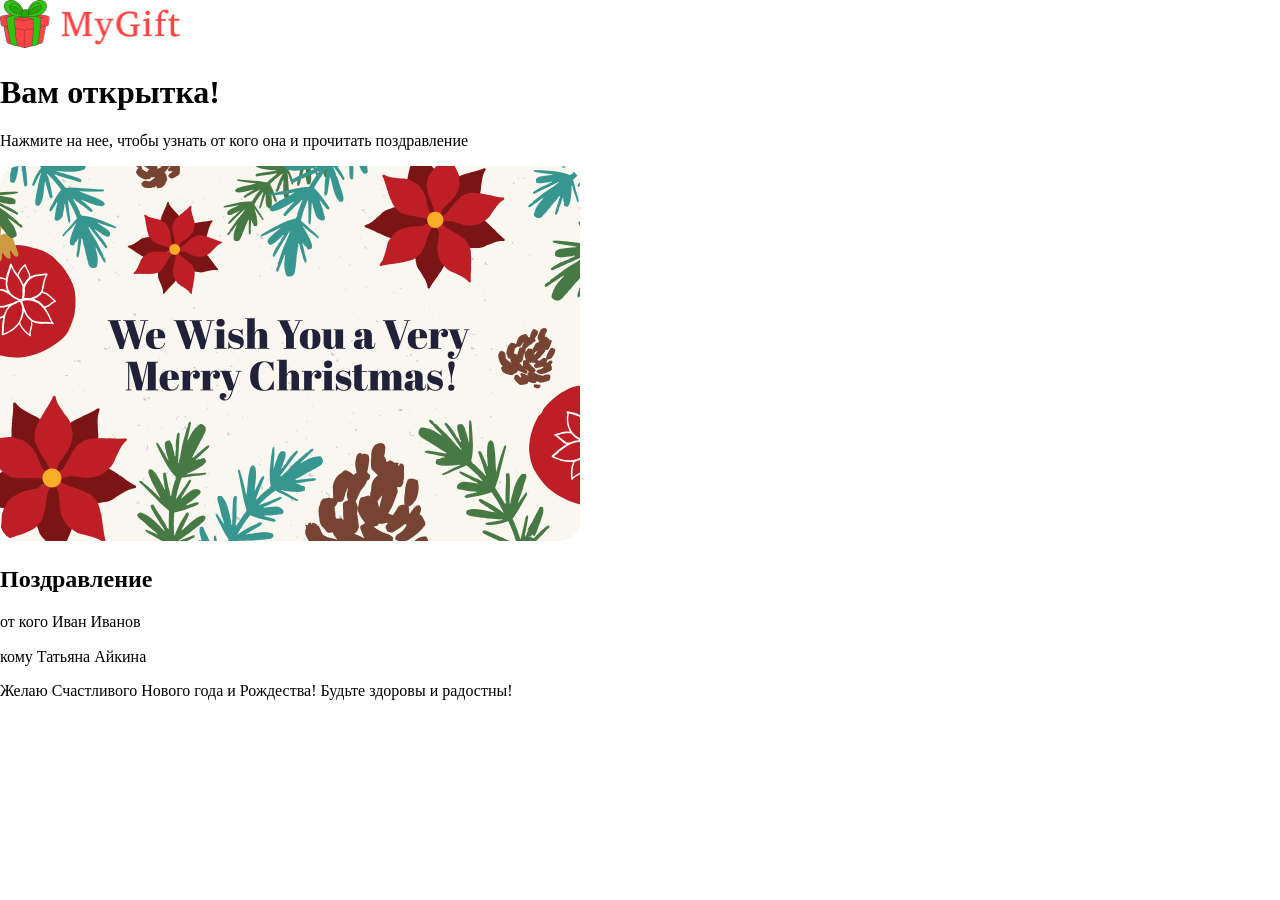
==== card.html @ 3cc8295f "first commit" ====
<!DOCTYPE html>
<html lang="ru">
  <head>
    <meta charset="UTF-8" />
    <meta name="viewport" content="width=device-width, initial-scale=1.0" />
    <title>MyGift</title>
    
    <link href="./css/normalize.css" rel="stylesheet">
    <link href="./css/style.css" rel="stylesheet">
    <link rel="shortcut icon" type="image/svg+xml" href="./img/favicon.svg" />
  </head>
  <body class="body body_congratulation">
    <header class="header">
      <div class="container">
        <img
          class="header__logo"
          src="./img/logo.png"
          alt="Логотип в виде подарочной упаковки"
          aria-label="Логотип в виде подарочной упаковки"
          width="180"
          height="48"
        />
      </div>
    </header>

    <main class="main-content">
      <section class="congratulation">
        <div class="container">
          <h1 class="congratulation__title">Вам открытка!</h1>
          <p class="congratulation__description">
            Нажмите на нее, чтобы узнать от кого она и прочитать поздравление
          </p>
          <div class="congratulation__card-wrapper">
            <div class="congratulation__card-front">
              <img
                class="congratulation__card-img"
                src="./img/Card.png"
                alt="Открытка"
              />
            </div>
            <div class="congratulation__card-back">
              <h2>Поздравление</h2>

              <p>
                <span> от кого </span>
                Иван Иванов
              </p>

              <p>
                <span> кому </span>
                Татьяна Айкина
              </p>

              <p>
                Желаю Счастливого Нового года и Рождества! Будьте здоровы и радостны!
              </p>
            </div>
          </div>
        </div>
      </section>
    </main>
  </body>
</html>
---- css/style.css ----
html {
  box-sizing: border-box;
}
*, *::before,
*::after {
  box-sizing: inherit;
}
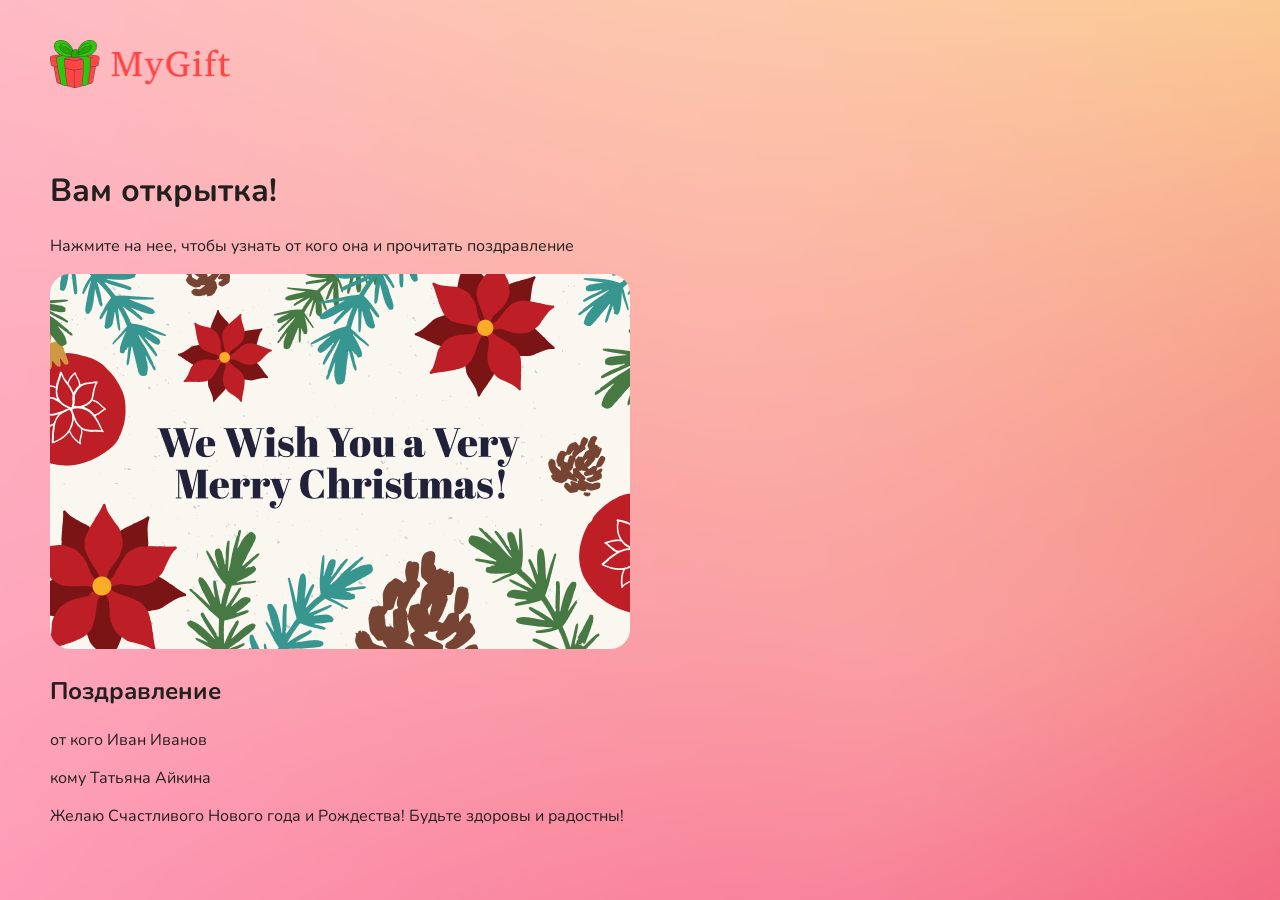
==== commit 13b6540e: "add day2" ====
--- a/card.html
+++ b/card.html
@@ -4,9 +4,9 @@
     <meta charset="UTF-8" />
     <meta name="viewport" content="width=device-width, initial-scale=1.0" />
     <title>MyGift</title>
-    
-    <link href="./css/normalize.css" rel="stylesheet">
-    <link href="./css/style.css" rel="stylesheet">
+
+    <link href="./css/normalize.css" rel="stylesheet" />
+    <link href="./css/style.css" rel="stylesheet" />
     <link rel="shortcut icon" type="image/svg+xml" href="./img/favicon.svg" />
   </head>
   <body class="body body_congratulation">
@@ -30,30 +30,29 @@
           <p class="congratulation__description">
             Нажмите на нее, чтобы узнать от кого она и прочитать поздравление
           </p>
-          <div class="congratulation__card-wrapper">
-            <div class="congratulation__card-front">
-              <img
-                class="congratulation__card-img"
-                src="./img/Card.png"
-                alt="Открытка"
-              />
-            </div>
-            <div class="congratulation__card-back">
-              <h2>Поздравление</h2>
+          <div class="congratulation__card card">
+            <div class="card__inner">
+              <div class="card__front">
+                <img class="card__img" src="./img/Card.png" alt="Открытка" />
+              </div>
+              <div class="card__back">
+                <h2 class="card__title">Поздравление</h2>
 
-              <p>
-                <span> от кого </span>
-                Иван Иванов
-              </p>
+                <p class="card__detail">
+                  <span class="card__subtitle"> от кого </span>
+                  <span class="card__from"> Иван Иванов </span>
+                </p>
 
-              <p>
-                <span> кому </span>
-                Татьяна Айкина
-              </p>
+                <p class="card__detail">
+                  <span class="card__subtitle"> кому </span>
+                  <span class="card__to"> Татьяна Айкина </span>
+                </p>
 
-              <p>
-                Желаю Счастливого Нового года и Рождества! Будьте здоровы и радостны!
-              </p>
+                <p class="card__message">
+                  Желаю Счастливого Нового года и Рождества! Будьте здоровы и
+                  радостны!
+                </p>
+              </div>
             </div>
           </div>
         </div>
--- a/css/style.css
+++ b/css/style.css
@@ -1,7 +1,193 @@
+/* nunito-regular - cyrillic_latin */
+@font-face {
+  font-display: swap; /* Check https://developer.mozilla.org/en-US/docs/Web/CSS/@font-face/font-display for other options. */
+  font-family: "Nunito";
+  font-style: normal;
+  font-weight: 400;
+  src: url("../fonts/nunito-v26-cyrillic_latin-regular.woff2") format("woff2"),
+    /* Chrome 36+, Opera 23+, Firefox 39+, Safari 12+, iOS 10+ */
+      url("../fonts/nunito-v26-cyrillic_latin-regular.ttf") format("truetype"); /* Chrome 4+, Firefox 3.5+, IE 9+, Safari 3.1+, iOS 4.2+, Android Browser 2.2+ */
+}
+/* nunito-700 - cyrillic_latin */
+@font-face {
+  font-display: swap; /* Check https://developer.mozilla.org/en-US/docs/Web/CSS/@font-face/font-display for other options. */
+  font-family: "Nunito";
+  font-style: normal;
+  font-weight: 700;
+  src: url("../fonts/nunito-v26-cyrillic_latin-700.woff2") format("woff2"),
+    /* Chrome 36+, Opera 23+, Firefox 39+, Safari 12+, iOS 10+ */
+      url("../fonts/nunito-v26-cyrillic_latin-700.ttf") format("truetype"); /* Chrome 4+, Firefox 3.5+, IE 9+, Safari 3.1+, iOS 4.2+, Android Browser 2.2+ */
+}
+
 html {
   box-sizing: border-box;
 }
-*, *::before,
+
+*,
+*::before,
 *::after {
   box-sizing: inherit;
-}+}
+
+.body {
+  min-width: 320px;
+  min-height: 100vh;
+  font-family: Nunito, sans-serif;
+  -webkit-font-smoothing: antialiased;
+  -moz-osx-font-smoothing: grayscale;
+  text-rendering: optimizeLegibility;
+  -webkit-tap-highlight-color: rgba(0, 0, 0, 0);
+  -webkit-tap-highlight-color: transparent;
+  font-size: 16px;
+  font-weight: normal;
+  line-height: 1.4;
+  color: #221f1f;
+}
+.body_gift {
+  background: #b2e8e8 url(../img/bg_gift_x2.jpg) center/cover;
+}
+.body_congratulation {
+  background: #fcc5bd url(../img/bg_card_x2.png) center/cover;
+}
+.container {
+  max-width: 1240px;
+  margin: 0 auto;
+  padding: 0 30px;
+}
+.header {
+  padding: 40px 0 60px;
+}
+.header__logo {
+  display: block;
+  height: auto;
+}
+.gift {
+  padding: 0 0 80px;
+}
+.gift__title {
+  font-weight: 700;
+  font-size: 32px;
+  line-height: 1.2;
+  margin: 0 0 16px;
+}
+.gift__description {
+  font-size: 20px;
+  margin: 0 0 50px;
+}
+.gift__wrapper {
+  display: flex;
+  justify-content: space-between;
+  align-items: start;
+  gap: 30px;
+}
+.gift__card {
+  max-width: 580px;
+}
+.gift__swiper_card {
+  margin-bottom: 20px;
+}
+.gift__card-slide {
+  border-radius: 20px;
+  border: 2px solid #4baa00;
+  overflow: hidden;
+  box-sizing: border-box;
+}
+.gift__card-img {
+  display: block;
+  max-width: 100%;
+  height: auto;
+}
+.gift__card-thumb {
+  border-radius: 10px;
+  overflow: hidden;
+}
+.gift__form {
+  max-width: 480px;
+}
+form {
+  display: grid;
+  grid-template-columns: repeat(2, 1fr);
+  gap: 16px;
+  justify-items: start;
+}
+.form__label {
+  width: 100%;
+}
+.form__label-text {
+  display: block;
+  margin-bottom: 4px;
+}
+.form__field {
+  font: inherit;
+  width: 100%;
+  border: 1px solid #dedede;
+  background-color: #fbfbfb;
+  border-radius: 6px;
+  padding: 8px 16px;
+  outline: none;
+}
+.form__field:hover,
+.form__field:focus-visible,
+.form__field:active {
+  border-color: #999;
+}
+.form__label_textarea {
+  grid-column: 1 / -1;
+}
+.form__field_textarea {
+  resize: vertical;
+  min-height: 150px;
+  max-height: 300px;
+}
+.form__button {
+  background-color: #4baa00;
+  border: 1px solid transparent;
+  border-radius: 32px;
+  padding: 8px 24px;
+  color: #fff;
+  font-weight: 700;
+  cursor: pointer;
+}
+.form__button:hover:not(:disabled) {
+  background-color: #58c601;
+}
+.form__button:focus-visible {
+  border-color: #58c601;
+}
+.form__button:active:not(:disabled) {
+  transform: translate(2px, 2px);
+}
+.form__button:disabled {
+  opacity: 0.4;
+}
+/* card.html */
+.congratulation {
+}
+.congratulation__title {
+}
+.congratulation__description {
+}
+.congratulation__card {
+}
+.card {
+}
+.card__inner {
+}
+.card__front {
+}
+.card__img {
+}
+.card__back {
+}
+.card__title {
+}
+.card__detail {
+}
+.card__subtitle {
+}
+.card__from {
+}
+.card__to {
+}
+.card__message {
+}
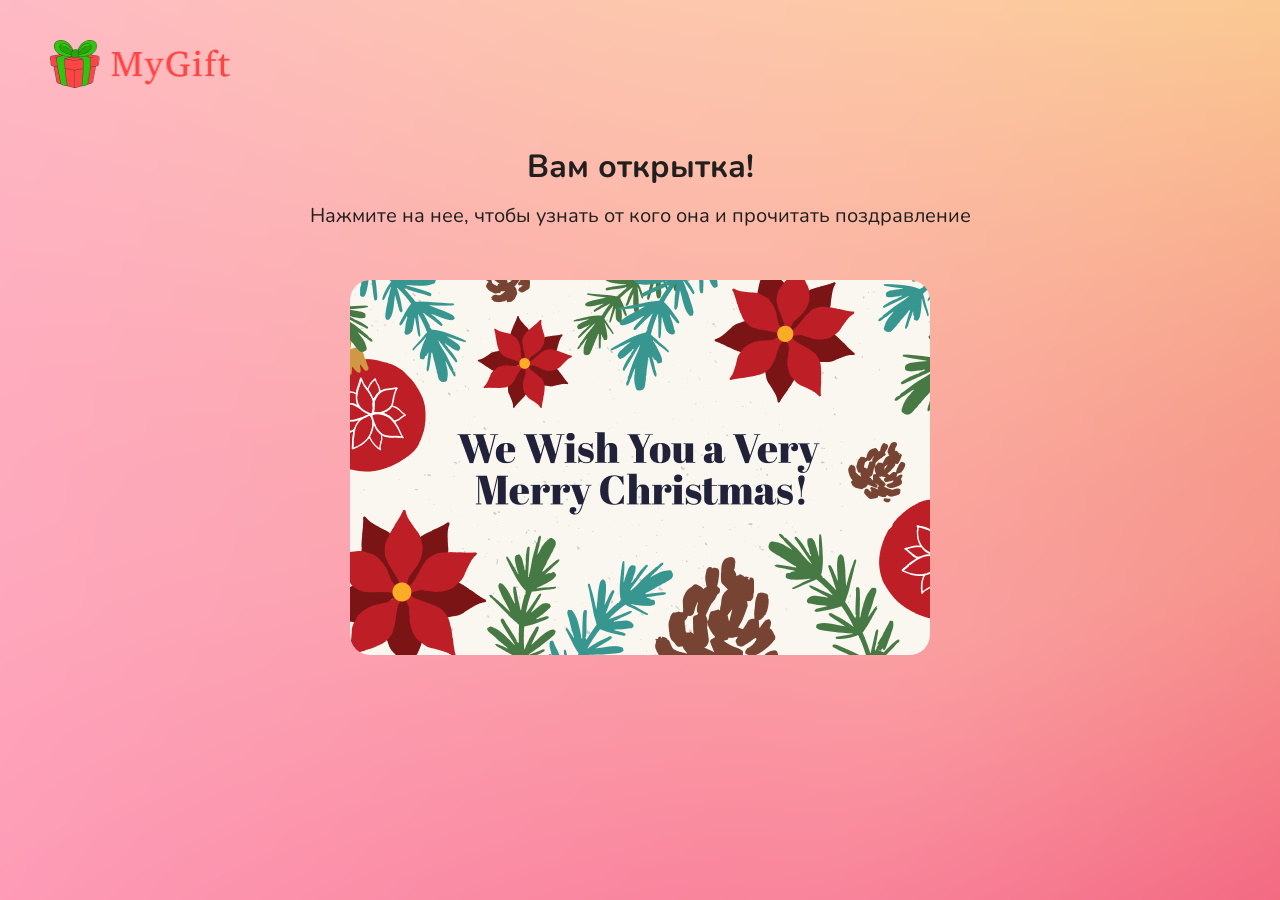
==== commit 629af6ce: "add day3" ====
--- a/card.html
+++ b/card.html
@@ -38,16 +38,18 @@
               <div class="card__back">
                 <h2 class="card__title">Поздравление</h2>
 
-                <p class="card__detail">
-                  <span class="card__subtitle"> от кого </span>
-                  <span class="card__from"> Иван Иванов </span>
-                </p>
+                <div class="card__contacts">
+                  <p class="card__detail">
+                    <span class="card__subtitle"> от кого </span>
+                    <span class="card__from"> Иван Иванов </span>
+                  </p>
 
-                <p class="card__detail">
-                  <span class="card__subtitle"> кому </span>
-                  <span class="card__to"> Татьяна Айкина </span>
-                </p>
-
+                  <p class="card__detail">
+                    <span class="card__subtitle"> кому </span>
+                    <span class="card__to"> Татьяна Айкина </span>
+                  </p>
+                </div>
+                
                 <p class="card__message">
                   Желаю Счастливого Нового года и Рождества! Будьте здоровы и
                   радостны!
--- a/css/style.css
+++ b/css/style.css
@@ -50,9 +50,9 @@
   background: #fcc5bd url(../img/bg_card_x2.png) center/cover;
 }
 .container {
-  max-width: 1240px;
+  max-width: 1260px;
   margin: 0 auto;
-  padding: 0 30px;
+  padding: 0 40px;
 }
 .header {
   padding: 40px 0 60px;
@@ -78,10 +78,11 @@
   display: flex;
   justify-content: space-between;
   align-items: start;
-  gap: 30px;
+  gap: 96px;
 }
 .gift__card {
   max-width: 580px;
+  width: calc(50% - 16px);
 }
 .gift__swiper_card {
   margin-bottom: 20px;
@@ -103,6 +104,7 @@
 }
 .gift__form {
   max-width: 480px;
+  width: 100%;
 }
 form {
   display: grid;
@@ -116,6 +118,7 @@
 .form__label-text {
   display: block;
   margin-bottom: 4px;
+  white-space: nowrap;
 }
 .form__field {
   font: inherit;
@@ -162,32 +165,129 @@
 }
 /* card.html */
 .congratulation {
+  padding-bottom: 145px;
 }
 .congratulation__title {
+  font-weight: 700;
+  font-size: 32px;
+  line-height: 1.2;
+  text-align: center;
+  margin: 0 0 16px;
 }
 .congratulation__description {
+  font-size: 20px;
+  text-align: center;
+  margin: 0 0 50px;
 }
 .congratulation__card {
+  margin: 0 auto;
 }
 .card {
+  position: relative;
+  width: 580px;
+  height: 375px;
+  perspective: 1000px;
 }
 .card__inner {
+  transform-style: preserve-3d;
+  transition: transform 1s;
+  width: 100%;
+  height: 100%;
+}
+.card:hover .card__inner {
+  transform: rotateY(180deg);
 }
 .card__front {
+  position: absolute;
+  inset: 0;
+  backface-visibility: hidden;
+  border-radius: 20px;
+  overflow: hidden;
 }
 .card__img {
+  display: block;
+  max-width: 100%;
+  height: auto;
 }
 .card__back {
+  background-color: #fff;
+  position: absolute;
+  backface-visibility: hidden;
+  inset: 0;
+  border-radius: 20px;
+  transform: rotateY(180deg);
+  padding: 32px;
 }
 .card__title {
+  font-weight: 700;
+  font-size: 28px;
+  line-height: 1.2;
+  color: #f44;
+  margin: 0 0 24px;
+}
+.card__contacts {
+  margin-bottom: 24px;
 }
 .card__detail {
+  margin: 0 0 8px;
+  display: flex;
+  gap: 16px;
+}
+.card__detail:last-child {
+  margin-bottom: 8px;
 }
 .card__subtitle {
-}
-.card__from {
-}
-.card__to {
+  opacity: 0.3;
+  min-width: 54px;
 }
 .card__message {
-}
+  font-size: 20px;
+  margin: 0;
+}
+
+@media (max-width: 1080px) {
+  .header {
+    padding: 32px 0 16px;
+  }
+  .gift {
+    padding: 16px 0 34px;
+  }
+  .gift__title {
+    font-size: 28px;
+    margin-bottom: 12px;
+  }
+  .gift__description {
+    font-size: 16px;
+    margin-bottom: 24px;
+  }
+  .gift__card {
+    max-width: 464px;
+    width: 100%;
+    padding-top: 8px;
+  }
+  form {
+    row-gap: 12px;
+  }
+}
+@media (max-width: 980px) {
+  .container {
+    padding: 0 44px;
+  }
+  .gift__wrapper {
+    flex-wrap: wrap;
+  }
+  .gift__form {
+    min-width: 100%;
+  }
+}
+@media (max-width: 580px) {
+  .container {
+    padding: 0 16px;
+  }
+  .header{
+    padding-top: 24px;
+  }
+  form{
+    grid-template-columns: 1fr;
+  }
+}
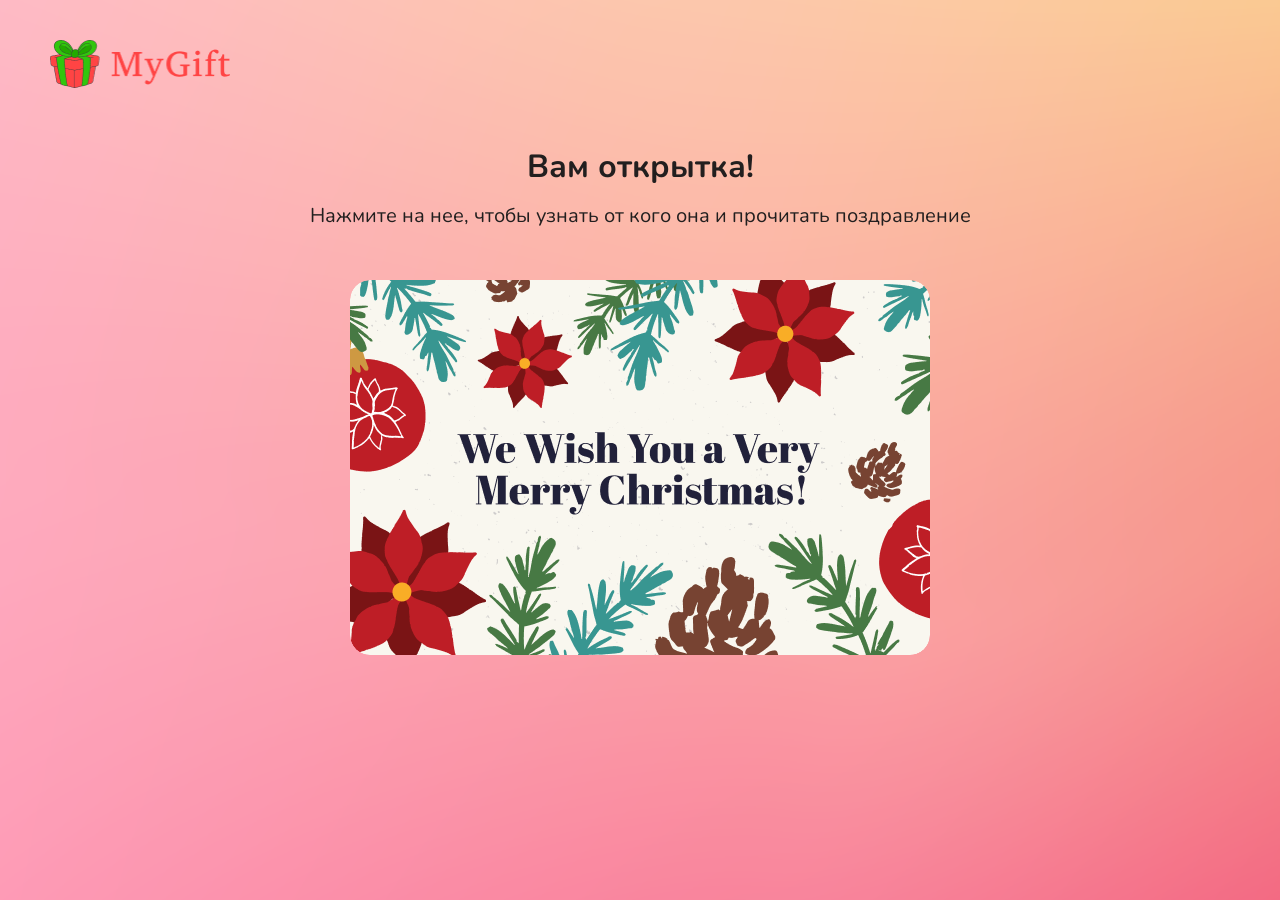
==== commit 8d8ac940: "add day4" ====
--- a/card.html
+++ b/card.html
@@ -8,6 +8,7 @@
     <link href="./css/normalize.css" rel="stylesheet" />
     <link href="./css/style.css" rel="stylesheet" />
     <link rel="shortcut icon" type="image/svg+xml" href="./img/favicon.svg" />
+    <script src="./js/scriptCard.js" defer></script>
   </head>
   <body class="body body_congratulation">
     <header class="header">
@@ -28,7 +29,8 @@
         <div class="container">
           <h1 class="congratulation__title">Вам открытка!</h1>
           <p class="congratulation__description">
-            Нажмите на нее, чтобы узнать от кого она и прочитать поздравление
+            Нажмите на нее, чтобы узнать от&nbsp;кого&nbsp;она и&nbsp;прочитать
+            поздравление
           </p>
           <div class="congratulation__card card">
             <div class="card__inner">
@@ -49,7 +51,7 @@
                     <span class="card__to"> Татьяна Айкина </span>
                   </p>
                 </div>
-                
+
                 <p class="card__message">
                   Желаю Счастливого Нового года и Рождества! Будьте здоровы и
                   радостны!
--- a/css/style.css
+++ b/css/style.css
@@ -99,6 +99,7 @@
   height: auto;
 }
 .gift__card-thumb {
+  width: 72px;
   border-radius: 10px;
   overflow: hidden;
 }
@@ -184,7 +185,7 @@
 }
 .card {
   position: relative;
-  width: 580px;
+  max-width: 580px;
   height: 375px;
   perspective: 1000px;
 }
@@ -208,6 +209,8 @@
   display: block;
   max-width: 100%;
   height: auto;
+  border-radius: 20px;
+  overflow: hidden;
 }
 .card__back {
   background-color: #fff;
@@ -268,6 +271,14 @@
   form {
     row-gap: 12px;
   }
+  .congratulation__title {
+    font-size: 28px;
+    margin-bottom: 12px;
+  }
+  .congratulation__description {
+    font-size: 16px;
+    margin-bottom: 32px;
+  }
 }
 @media (max-width: 980px) {
   .container {
@@ -284,10 +295,34 @@
   .container {
     padding: 0 16px;
   }
-  .header{
+  .header {
     padding-top: 24px;
   }
-  form{
+  form {
     grid-template-columns: 1fr;
   }
-}
+  .gift__card-thumb {
+    width: 54px;
+    border-radius: 4px;
+  }
+  .card {
+    height: calc((186 / 288 * 100vw) - 20px);
+    margin-bottom: 20px;
+  }
+  .card__back {
+    padding: 24px;
+  }
+  .card__title {
+    font-size: 20px;
+    margin-bottom: 16px;
+  }
+  .card__message {
+    font-size: 16px;
+  }
+  .card__contacts{
+    margin-bottom: 0;
+  }
+  .card__subtitle{
+    opacity: 0.5;
+  }
+}
